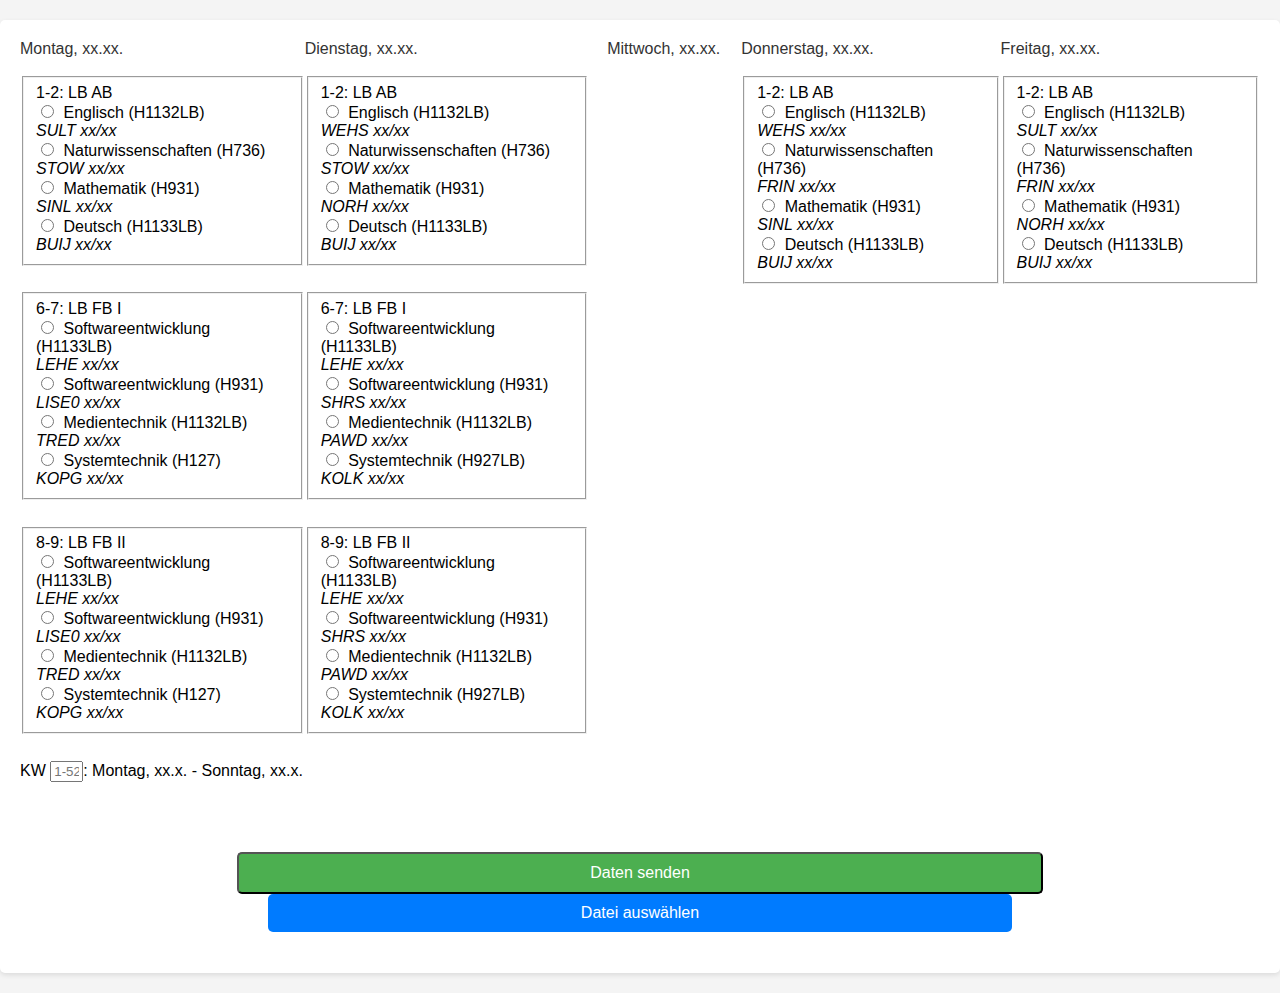
==== index.html @ 3a188f26 "Create index.html" ====
<!DOCTYPE html>
<html>
  <head>
    <meta charset="utf-8">
    <title>Stundenplan</title>
    <style>
      body {
          display: flex;
          flex-direction: column;
          align-items: center;
          justify-content: space-between;
          min-height: 100vh;
          margin: 0;
      }
      #centeredContent {
        display: flex;
        flex-direction: column;
        align-items: center;
        justify-content: center;
      }

      #myForm {
          flex-grow: 1;
          display: flex;
          flex-direction: column;
          align-items: center;
          justify-content: center;
      }

      body {
          font-family: Arial, sans-serif;
          background-color: #f4f4f4;
        }

      form {
          margin: 20px auto;
          padding: 20px;
          background-color: #fff;
          border-radius: 5px;
          box-shadow: 0 2px 5px rgba(0, 0, 0, 0.1);
      }

      .ui.medium.header {
          color: #333;
      }

      input[type="radio"] {
          margin-right: 5px;
          cursor: pointer;
      }

      label[class="loadFile"] {
          background-color: #007bff;
          color: #fff;
          text-align: center;
          border-radius: 5px;
          padding: 10px 0px;
          cursor: pointer;
      }
      label[class="loadFile"]:hover {
          background-color: #0056b3;
      }

      button[type="button"] {
          background-color: #4CAF50;
          font-size: medium;
          color: #fff;
          border-radius: 5px;
          padding: 10px 20px;
          cursor: pointer;
      }

      button[type="button"]:hover {
          background-color: #45a049;
      }

      p {
          margin-top: 20px;
          color: black;
      }

  </style>
  </head>
  <body>
    <form id="anmeldung">
      <div class="content active">
        <div class="ui stackable five column grid transition visible" style="display: flex !important;">

          <div class="column">
            <div class="ui medium header">Montag, xx.xx.</div>
            <br>
            <div style="margin-bottom: 1.67rem;">
              <fieldset>
                  <hxx class="ui top attached header">1-2: LB AB</hxx>
                <div class="ui attached segment">
                  <input type="radio" id="MoE1" name="slot-Mo1-2" tabindex="xx" class="01" value="xxxx">
                  <label class="01" for="MoE1">Englisch (H1132LB) <br> <i>SULT xx/xx</i></label>
                  <br>
                  <input type="radio" id="MoNaWi" name="slot-Mo1-2" tabindex="xx" class="02" value="xxxx">
                  <label class="02" for="MoNaWi">Naturwissenschaften (H736) <br> <i>STOW xx/xx</i></label>
                  <br>
                  <input type="radio" id="MoAM" name="slot-Mo1-2" tabindex="xx" class="03" value="xxxx">
                  <label class="03" for="MoAM">Mathematik (H931) <br> <i>SINL xx/xx</i></label>
                  <br>
                  <input type="radio" id="MoD1" name="slot-Mo1-2" tabindex="xx" class="04" value="xxxx">
                  <label class="04" for="MoD1">Deutsch (H1133LB) <br> <i>BUIJ xx/xx</i></label>
                </div>
              </fieldset>
            </div>

            <div style="margin-bottom: 1.67rem;">
              <fieldset>
                <hxx class="ui top attached header">6-7: LB FB I</hxx>
                <div class="ui attached segment">
                  <input type="radio" id="MoSEW-LEHE67" name="slot-Mo6-7" tabindex="xx" class="05" value="xxxx">
                  <label class="05" for="MoSEW-LEHE67">Softwareentwicklung (H1133LB) <br> <i>LEHE xx/xx</i></label>
                  <br>
                  <input type="radio" id="MoSEW-LISE067" name="slot-Mo6-7" tabindex="xx" class="06" value="xxxx">
                  <label class="06" for="MoSEW-LISE067">Softwareentwicklung (H931) <br> <i>LISE0 xx/xx</i></label>
                  <br>
                  <input type="radio" id="MoMEDT67" name="slot-Mo6-7" tabindex="xx" class="07" value="xxxx">
                  <label class="07" for="MoMEDT67">Medientechnik (H1132LB) <br> <i>TRED xx/xx</i></label>
                  <br>
                  <input type="radio" id="MoSYT67" name="slot-Mo6-7" tabindex="xx" class="08" value="xxxx">
                  <label class="08" for="MoSYT67">Systemtechnik (H127) <br> <i>KOPG xx/xx</i></label>
                  <br>
                </div>
              </fieldset>
            </div>

            <div style="margin-bottom: 1.67rem;">
              <fieldset>
                <hxx class="ui top attached header">8-9: LB FB II</hxx>
                <div class="ui attached segment">
                  <input type="radio" id="MoSEW-LEHE89" name="slot-Mo8-9" tabindex="xx" class="09" value="xxxx">
                  <label class="09" for="MoSEW-LEHE89">Softwareentwicklung (H1133LB) <br> <i>LEHE xx/xx</i></label>
                  <br>
                  <input type="radio" id="MoSEW-LISE089" name="slot-Mo8-9" tabindex="xx" class="10" value="xxxx">
                  <label class="10" for="MoSEW-LISE089">Softwareentwicklung (H931) <br> <i>LISE0 xx/xx</i></label>
                  <br>
                  <input type="radio" id="MoMEDT89" name="slot-Mo8-9" tabindex="xx" class="11" value="xxxx">
                  <label class="11" for="MoMEDT89">Medientechnik (H1132LB) <br> <i>TRED xx/xx</i></label>
                  <br>
                  <input type="radio" id="MoSYT89" name="slot-Mo8-9" tabindex="xx" class="12" value="xxxx">
                  <label class="12" for="MoSYT89">Systemtechnik (H127) <br> <i>KOPG xx/xx</i></label>
                </div>
              </fieldset>
            </div>
          </div>

          <div class="column">
            <div class="ui medium header">Dienstag, xx.xx.</div>
            <br>
            <div class="column">
              <div style="margin-bottom: 1.67rem;">
                <fieldset>
                  <hxx class="ui top attached header">1-2: LB AB</hxx>
                  <div class="ui attached segment">
                    <input type="radio" id="DiE1" name="slot-Di1-2" tabindex="xx" class="13" value="xxxx">
                    <label class="13" for="DiE1">Englisch (H1132LB) <br> <i>WEHS xx/xx</i></label>
                    <br>
                    <input type="radio" id="DiNaWi" name="slot-Di1-2" tabindex="xx" class="14" value="xxxx">
                    <label class="14" for="DiNaWi">Naturwissenschaften (H736) <br> <i>STOW xx/xx</i></label>
                    <br>
                    <input type="radio" id="DiAM" name="slot-Di1-2" tabindex="xx" class="15" value="xxxx">
                    <label class="15" for="DiAM">Mathematik (H931) <br> <i>NORH xx/xx</i></label>
                    <br>
                    <input type="radio" id="DiD1" name="slot-Di1-2" tabindex="xx" class="16" value="xxxx">
                    <label class="16" for="DiD1">Deutsch (H1133LB) <br> <i>BUIJ xx/xx</i></label>

                  </div>
                </fieldset>
              </div>

              <div style="margin-bottom: 1.67rem;">
                <fieldset>
                  <hxx class="ui top attached header">6-7: LB FB I</hxx>
                  <div class="ui attached segment">
                    <input type="radio" id="DiSEW-LEHE67" name="slot-Di6-7" tabindex="xx" class="17" value="xxxx">
                    <label class="17" for="DiSEW-LEHE67">Softwareentwicklung (H1133LB) <br> <i>LEHE xx/xx</i></label>
                    <br>
                    <input type="radio" id="DiSEW-SHRS67" name="slot-Di6-7" tabindex="xx" class="18" value="xxxx">
                    <label class="18" for="DiSEW-SHRS67">Softwareentwicklung (H931) <br> <i>SHRS xx/xx</i></label>
                    <br>
                    <input type="radio" id="DiMEDT67" name="slot-Di6-7" tabindex="xx" class="19" value="xxxx">
                    <label class="9" for="DiMEDT67">Medientechnik (H1132LB) <br> <i>PAWD xx/xx</i></label>
                    <br>
                    <input type="radio" id="DiSYT67" name="slot-Di6-7" tabindex="xx" class="20" value="xxxx">
                    <label class="20" for="DiSYT67">Systemtechnik (H927LB) <br> <i>KOLK xx/xx</i></label>
                  </div>
                </fieldset>
              </div>

              <div style="margin-bottom: 1.67rem;">
                <fieldset>
                  <hxx class="ui top attached header">8-9: LB FB II</hxx>
                  <div class="ui attached segment">
                    <input type="radio" id="DiSEW-LEHE89" name="slot-Di8-9" tabindex="xx" class="21" value="xxxx">
                    <label class="21" for="DiSEW-LEHE89">Softwareentwicklung (H1133LB) <br> <i>LEHE xx/xx</i></label>
                    <br>
                    <input type="radio" id="DiSEW-SHRS89" name="slot-Di8-9" tabindex="xx" class="22" value="xxxx">
                    <label class="22" for="DiSEW-SHRS89">Softwareentwicklung (H931) <br> <i>SHRS xx/xx</i></label>
                    <br>
                    <input type="radio" id="DiMEDT89" name="slot-Di8-9" tabindex="xx" class="23" value="xxxx">
                    <label class="23" for="DiMEDT89">Medientechnik (H1132LB) <br> <i>PAWD xx/xx</i></label>
                    <br>
                    <input type="radio" id="DiSYT89" name="slot-Di8-9" tabindex="xx" class="24" value="xxxx">
                    <label class="24" for="DiSYT89">Systemtechnik (H927LB) <br> <i>KOLK xx/xx</i></label>
                  </div>
                </fieldset>
              </div>
            </div>
          </div>

          <div class="column">
            <div class="ui medium header">&nbsp;&nbsp;&nbsp;&nbsp;Mittwoch, xx.xx. &nbsp;&nbsp;&nbsp;&nbsp;</div>
            <div class="column">
            </div>
          </div>

          <div class="column">
            <div class="ui medium header">Donnerstag, xx.xx.</div>
            <br>
            <div class="column">
              <div style="margin-bottom: 1.67rem;">
                <fieldset>
                  <hxx class="ui top attached header">1-2: LB AB</hxx>
                  <div class="ui attached segment">
                    <input type="radio" id="DoE1" name="slot-Do1-2" tabindex="xx" class="25" value="xxxx">
                    <label class="25" for="DoE1">Englisch (H1132LB) <br> <i>WEHS xx/xx</i></label>
                    <br>
                    <input type="radio" id="DoNaWi" name="slot-Do1-2" tabindex="xx" class="26" value="xxxx">
                    <label class="26" for="DoNaWi">Naturwissenschaften (H736) <br> <i>FRIN xx/xx</i></label>
                    <br>
                    <input type="radio" id="DoAM" name="slot-Do1-2" tabindex="xx" class="27" value="xxxx">
                    <label class="27" for="DoAM">Mathematik (H931) <br> <i>SINL xx/xx</i></label>
                    <br>
                    <input type="radio" id="DoD1" name="slot-Do1-2" tabindex="xx" class="28" value="xxxx">
                    <label class="28" for="DoD1">Deutsch (H1133LB) <br> <i>BUIJ xx/xx</i></label>
                  </div>
                </fieldset>
              </div>
            </div>
          </div>

          <div class="column">
            <div class="ui medium header">Freitag, xx.xx.</div>
            <br>
            <div class="column">
              <div style="margin-bottom: 1.67rem;">
                <fieldset>
                  <hxx class="ui top attached header">1-2: LB AB</hxx>
                  <div class="ui attached segment">
                    <input type="radio" id="FrE1" name="slot-Fr1-2" tabindex="xx" class="29" value="xxxx">
                    <label class="29" for="FrE1">Englisch (H1132LB) <br> <i>SULT xx/xx</i></label>
                    <br>
                    <input type="radio" id="FrNaWi" name="slot-Fr1-2" tabindex="xx" class="30" value="xxxx">
                    <label class="30" for="FrNaWi">Naturwissenschaften (H736) <br> <i>FRIN xx/xx</i></label>
                    <br>
                    <input type="radio" id="FrAM" name="slot-Fr1-2" tabindex="xx" class="31" value="xxxx">
                    <label class="31" for="FrAM">Mathematik (H931) <br> <i>NORH xx/xx</i></label>
                    <br>
                    <input type="radio" id="FrD1" name="slot-Fr1-2" tabindex="xx" class="32" value="xxxx">
                    <label class="32" for="FrD1">Deutsch (H1133LB) <br> <i>BUIJ xx/xx</i></label>
                  </div>
                </fieldset>
              </div>
            </div>
          </div>
        </div>
        <p style="margin-top: auto; margin-bottom: 70px;">KW <input id="kwInput" placeholder="1-52" size="1" maxlength="2" onkeydown="return /[0-9]/i.test(event.key)">: Montag, xx.x. - Sonntag, xx.x.</p>
      </div>
      <div id="centeredContent" style="display: flex; flex-direction: column; align-items: center;">
        <button type="button" style="width: 65% !important;" onclick="saveData()">Daten senden</button>
        <label for="loadFile" style="width: 60% !important;" class="loadFile">Datei auswählen</label>
        <input type="file" style="visibility:hidden" id="loadFile" accept=".txt" onchange="loadData()">
      </div>
    </form>
  </body>

    <script>
      function saveData() {
          var radioButtons = document.querySelectorAll('input[type="radio"]');
          var radioData = {};

          radioButtons.forEach(function (radioButton) {
              var id = radioButton.id;
              var status = radioButton.checked ? 'true' : 'false';
              radioData[id] = status;
          });

          var kwInputValue = document.getElementById('kwInput').value.trim();

          // Daten kombinieren
          var data = {
              radioData: radioData,
              kwText: 'KW ' + kwInputValue + ':'
          };

          // Daten in Textdatei speichern
          var blob = new Blob([JSON.stringify(data, null, 2)], { type: 'text/plain' });

          // Direkt herunterladen
          var a = document.createElement('a');
          a.href = URL.createObjectURL(blob);
          a.download = 'form_data.txt';
          document.body.appendChild(a);
          a.click();
          document.body.removeChild(a);
      }

      function loadData() {
          var input = document.getElementById('loadFile');
          var file = input.files[0];

          if (file) {
              var reader = new FileReader();
              reader.onload = function (e) {
                  // Parse the JSON data from the file
                  var savedData = JSON.parse(e.target.result);

                  // Apply the saved data to the form
                  for (var id in savedData.radioData) {
                      var radioButton = document.getElementById(id);
                      if (radioButton) {
                          radioButton.checked = savedData.radioData[id] === 'true';
                      }
                  }

                  // Set the value of the KW text input
                  var kwInputValue = savedData.kwText.split(':')[0].replace('KW ', ''); // Entfernen von 'KW ' und ':' aus dem Wert, um nur die Zahl zu erhalten
                  document.getElementById('kwInput').value = kwInputValue;

                  alert('Wenn du etwas ändern möchtest, musst du, nach dem Hochladen, die alte Version löschen und danach darfst du das Neue herunterladen.');
              };

              // Read the file as text
              reader.readAsText(file);
          }
      }
  </script>

  </body>
</html>
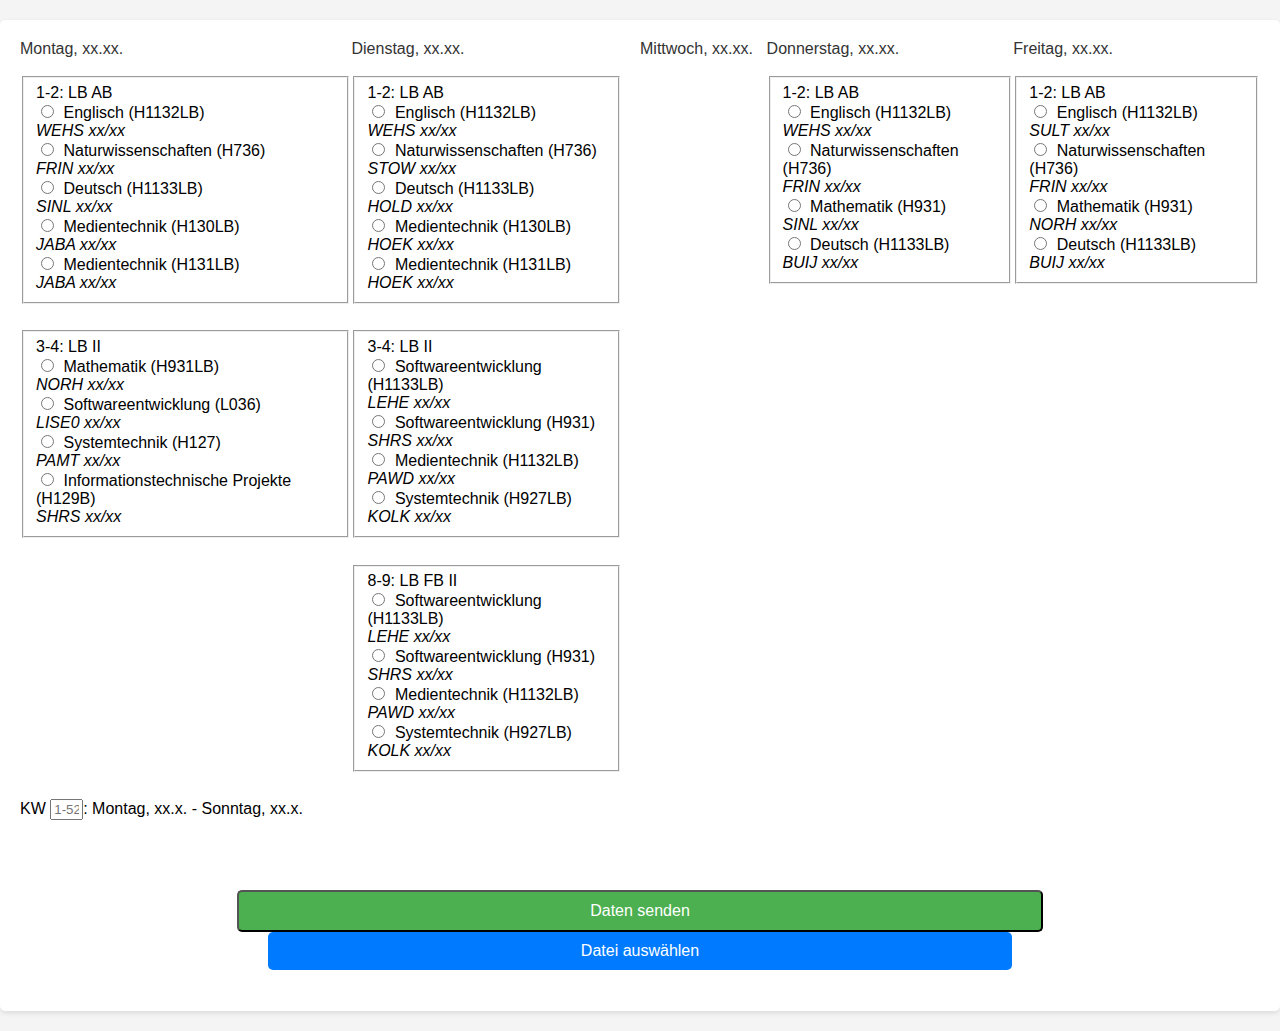
==== commit a77a6aab: "fsdffe" ====
--- a/index.html
+++ b/index.html
@@ -3,89 +3,12 @@
   <head>
     <meta charset="utf-8">
     <title>Stundenplan</title>
-    <style>
-      body {
-          display: flex;
-          flex-direction: column;
-          align-items: center;
-          justify-content: space-between;
-          min-height: 100vh;
-          margin: 0;
-      }
-      #centeredContent {
-        display: flex;
-        flex-direction: column;
-        align-items: center;
-        justify-content: center;
-      }
-
-      #myForm {
-          flex-grow: 1;
-          display: flex;
-          flex-direction: column;
-          align-items: center;
-          justify-content: center;
-      }
-
-      body {
-          font-family: Arial, sans-serif;
-          background-color: #f4f4f4;
-        }
-
-      form {
-          margin: 20px auto;
-          padding: 20px;
-          background-color: #fff;
-          border-radius: 5px;
-          box-shadow: 0 2px 5px rgba(0, 0, 0, 0.1);
-      }
-
-      .ui.medium.header {
-          color: #333;
-      }
-
-      input[type="radio"] {
-          margin-right: 5px;
-          cursor: pointer;
-      }
-
-      label[class="loadFile"] {
-          background-color: #007bff;
-          color: #fff;
-          text-align: center;
-          border-radius: 5px;
-          padding: 10px 0px;
-          cursor: pointer;
-      }
-      label[class="loadFile"]:hover {
-          background-color: #0056b3;
-      }
-
-      button[type="button"] {
-          background-color: #4CAF50;
-          font-size: medium;
-          color: #fff;
-          border-radius: 5px;
-          padding: 10px 20px;
-          cursor: pointer;
-      }
-
-      button[type="button"]:hover {
-          background-color: #45a049;
-      }
-
-      p {
-          margin-top: 20px;
-          color: black;
-      }
-
-  </style>
+    <link rel="stylesheet" href="style.css">
   </head>
   <body>
     <form id="anmeldung">
       <div class="content active">
         <div class="ui stackable five column grid transition visible" style="display: flex !important;">
-
           <div class="column">
             <div class="ui medium header">Montag, xx.xx.</div>
             <br>
@@ -93,59 +16,43 @@
               <fieldset>
                   <hxx class="ui top attached header">1-2: LB AB</hxx>
                 <div class="ui attached segment">
-                  <input type="radio" id="MoE1" name="slot-Mo1-2" tabindex="xx" class="01" value="xxxx">
-                  <label class="01" for="MoE1">Englisch (H1132LB) <br> <i>SULT xx/xx</i></label>
-                  <br>
-                  <input type="radio" id="MoNaWi" name="slot-Mo1-2" tabindex="xx" class="02" value="xxxx">
-                  <label class="02" for="MoNaWi">Naturwissenschaften (H736) <br> <i>STOW xx/xx</i></label>
-                  <br>
-                  <input type="radio" id="MoAM" name="slot-Mo1-2" tabindex="xx" class="03" value="xxxx">
-                  <label class="03" for="MoAM">Mathematik (H931) <br> <i>SINL xx/xx</i></label>
-                  <br>
-                  <input type="radio" id="MoD1" name="slot-Mo1-2" tabindex="xx" class="04" value="xxxx">
-                  <label class="04" for="MoD1">Deutsch (H1133LB) <br> <i>BUIJ xx/xx</i></label>
+                  <input type="radio" id="111" name="slot-Mo1-2" tabindex="xx" class="01" value="xxxx">
+                  <label class="01" for="111">Englisch (H1132LB) <br> <i>WEHS xx/xx</i></label>
+                  <br>
+                  <input type="radio" id="112" name="slot-Mo1-2" tabindex="xx" class="02" value="xxxx">
+                  <label class="02" for="112">Naturwissenschaften (H736) <br> <i>FRIN xx/xx</i></label>
+                  <br>
+                  <input type="radio" id="113" name="slot-Mo1-2" tabindex="xx" class="03" value="xxxx">
+                  <label class="03" for="114">Deutsch (H1133LB) <br> <i>SINL xx/xx</i></label>
+                  <br>
+                  <input type="radio" id="114" name="slot-Mo1-2" tabindex="xx" class="04" value="xxxx">
+                  <label class="04" for="114">Medientechnik (H130LB) <br> <i>JABA xx/xx</i></label>
+                  <br>
+                  <input type="radio" id="115" name="slot-Mo1-2" tabindex="xx" class="05" value="xxxx">
+                  <label class="05" for="115">Medientechnik (H131LB) <br> <i>JABA xx/xx</i></label>
                 </div>
               </fieldset>
             </div>
 
             <div style="margin-bottom: 1.67rem;">
               <fieldset>
-                <hxx class="ui top attached header">6-7: LB FB I</hxx>
+                <hxx class="ui top attached header">3-4: LB II</hxx>
                 <div class="ui attached segment">
-                  <input type="radio" id="MoSEW-LEHE67" name="slot-Mo6-7" tabindex="xx" class="05" value="xxxx">
-                  <label class="05" for="MoSEW-LEHE67">Softwareentwicklung (H1133LB) <br> <i>LEHE xx/xx</i></label>
-                  <br>
-                  <input type="radio" id="MoSEW-LISE067" name="slot-Mo6-7" tabindex="xx" class="06" value="xxxx">
-                  <label class="06" for="MoSEW-LISE067">Softwareentwicklung (H931) <br> <i>LISE0 xx/xx</i></label>
-                  <br>
-                  <input type="radio" id="MoMEDT67" name="slot-Mo6-7" tabindex="xx" class="07" value="xxxx">
-                  <label class="07" for="MoMEDT67">Medientechnik (H1132LB) <br> <i>TRED xx/xx</i></label>
-                  <br>
-                  <input type="radio" id="MoSYT67" name="slot-Mo6-7" tabindex="xx" class="08" value="xxxx">
-                  <label class="08" for="MoSYT67">Systemtechnik (H127) <br> <i>KOPG xx/xx</i></label>
+                  <input type="radio" id="121" name="slot-Mo6-7" tabindex="xx" class="05" value="xxxx">
+                  <label class="05" for="121">Mathematik (H931LB) <br> <i>NORH xx/xx</i></label>
+                  <br>
+                  <input type="radio" id="122" name="slot-Mo6-7" tabindex="xx" class="06" value="xxxx">
+                  <label class="06" for="122">Softwareentwicklung (L036) <br> <i>LISE0 xx/xx</i></label>
+                  <br>
+                  <input type="radio" id="123" name="slot-Mo6-7" tabindex="xx" class="07" value="xxxx">
+                  <label class="07" for="123">Systemtechnik (H127) <br> <i>PAMT xx/xx</i></label>
+                  <br>
+                  <input type="radio" id="124" name="slot-Mo6-7" tabindex="xx" class="08" value="xxxx">
+                  <label class="08" for="124">Informationstechnische  Projekte (H129B)  <br> <i>SHRS xx/xx</i></label>
                   <br>
                 </div>
               </fieldset>
             </div>
-
-            <div style="margin-bottom: 1.67rem;">
-              <fieldset>
-                <hxx class="ui top attached header">8-9: LB FB II</hxx>
-                <div class="ui attached segment">
-                  <input type="radio" id="MoSEW-LEHE89" name="slot-Mo8-9" tabindex="xx" class="09" value="xxxx">
-                  <label class="09" for="MoSEW-LEHE89">Softwareentwicklung (H1133LB) <br> <i>LEHE xx/xx</i></label>
-                  <br>
-                  <input type="radio" id="MoSEW-LISE089" name="slot-Mo8-9" tabindex="xx" class="10" value="xxxx">
-                  <label class="10" for="MoSEW-LISE089">Softwareentwicklung (H931) <br> <i>LISE0 xx/xx</i></label>
-                  <br>
-                  <input type="radio" id="MoMEDT89" name="slot-Mo8-9" tabindex="xx" class="11" value="xxxx">
-                  <label class="11" for="MoMEDT89">Medientechnik (H1132LB) <br> <i>TRED xx/xx</i></label>
-                  <br>
-                  <input type="radio" id="MoSYT89" name="slot-Mo8-9" tabindex="xx" class="12" value="xxxx">
-                  <label class="12" for="MoSYT89">Systemtechnik (H127) <br> <i>KOPG xx/xx</i></label>
-                </div>
-              </fieldset>
-            </div>
           </div>
 
           <div class="column">
@@ -156,25 +63,27 @@
                 <fieldset>
                   <hxx class="ui top attached header">1-2: LB AB</hxx>
                   <div class="ui attached segment">
-                    <input type="radio" id="DiE1" name="slot-Di1-2" tabindex="xx" class="13" value="xxxx">
-                    <label class="13" for="DiE1">Englisch (H1132LB) <br> <i>WEHS xx/xx</i></label>
-                    <br>
-                    <input type="radio" id="DiNaWi" name="slot-Di1-2" tabindex="xx" class="14" value="xxxx">
-                    <label class="14" for="DiNaWi">Naturwissenschaften (H736) <br> <i>STOW xx/xx</i></label>
-                    <br>
-                    <input type="radio" id="DiAM" name="slot-Di1-2" tabindex="xx" class="15" value="xxxx">
-                    <label class="15" for="DiAM">Mathematik (H931) <br> <i>NORH xx/xx</i></label>
-                    <br>
-                    <input type="radio" id="DiD1" name="slot-Di1-2" tabindex="xx" class="16" value="xxxx">
-                    <label class="16" for="DiD1">Deutsch (H1133LB) <br> <i>BUIJ xx/xx</i></label>
-
-                  </div>
-                </fieldset>
-              </div>
-
-              <div style="margin-bottom: 1.67rem;">
-                <fieldset>
-                  <hxx class="ui top attached header">6-7: LB FB I</hxx>
+                    <input type="radio" id="211" name="slot-Di1-2" tabindex="xx" class="13" value="xxxx">
+                    <label class="13" for="211">Englisch (H1132LB) <br> <i>WEHS xx/xx</i></label>
+                    <br>
+                    <input type="radio" id="212" name="slot-Di1-2" tabindex="xx" class="14" value="xxxx">
+                    <label class="14" for="212">Naturwissenschaften (H736) <br> <i>STOW xx/xx</i></label>
+                    <br>
+                    <input type="radio" id="213" name="slot-Di1-2" tabindex="xx" class="15" value="xxxx">
+                    <label class="15" for="213">Deutsch (H1133LB) <br> <i>HOLD xx/xx</i></label>
+                    <br>
+                    <input type="radio" id="214" name="slot-Di1-2" tabindex="xx" class="16" value="xxxx">
+                    <label class="16" for="214">Medientechnik (H130LB) <br> <i>HOEK xx/xx</i></label>
+                    <br>
+                    <input type="radio" id="215" name="slot-Di1-2" tabindex="xx" class="16" value="xxxx">
+                    <label class="16" for="215">Medientechnik (H131LB) <br> <i>HOEK xx/xx</i></label>
+                  </div>
+                </fieldset>
+              </div>
+
+              <div style="margin-bottom: 1.67rem;">
+                <fieldset>
+                  <hxx class="ui top attached header">3-4: LB II</hxx>
                   <div class="ui attached segment">
                     <input type="radio" id="DiSEW-LEHE67" name="slot-Di6-7" tabindex="xx" class="17" value="xxxx">
                     <label class="17" for="DiSEW-LEHE67">Softwareentwicklung (H1133LB) <br> <i>LEHE xx/xx</i></label>
--- a/style.css
+++ b/style.css
@@ -0,0 +1,74 @@
+body {
+    display: flex;
+    flex-direction: column;
+    align-items: center;
+    justify-content: space-between;
+    min-height: 100vh;
+    margin: 0;
+}
+#centeredContent {
+  display: flex;
+  flex-direction: column;
+  align-items: center;
+  justify-content: center;
+}
+
+#myForm {
+    flex-grow: 1;
+    display: flex;
+    flex-direction: column;
+    align-items: center;
+    justify-content: center;
+}
+
+body {
+    font-family: Arial, sans-serif;
+    background-color: #f4f4f4;
+  }
+
+form {
+    margin: 20px auto;
+    padding: 20px;
+    background-color: #fff;
+    border-radius: 5px;
+    box-shadow: 0 2px 5px rgba(0, 0, 0, 0.1);
+}
+
+.ui.medium.header {
+    color: #333;
+}
+
+input[type="radio"] {
+    margin-right: 5px;
+    cursor: pointer;
+}
+
+label[class="loadFile"] {
+    background-color: #007bff;
+    color: #fff;
+    text-align: center;
+    border-radius: 5px;
+    padding: 10px 0px;
+    cursor: pointer;
+}
+label[class="loadFile"]:hover {
+    background-color: #0056b3;
+}
+
+button[type="button"] {
+    background-color: #4CAF50;
+    font-size: medium;
+    color: #fff;
+    border-radius: 5px;
+    padding: 10px 20px;
+    cursor: pointer;
+}
+
+button[type="button"]:hover {
+    background-color: #45a049;
+}
+
+p {
+    margin-top: 20px;
+    color: black;
+}